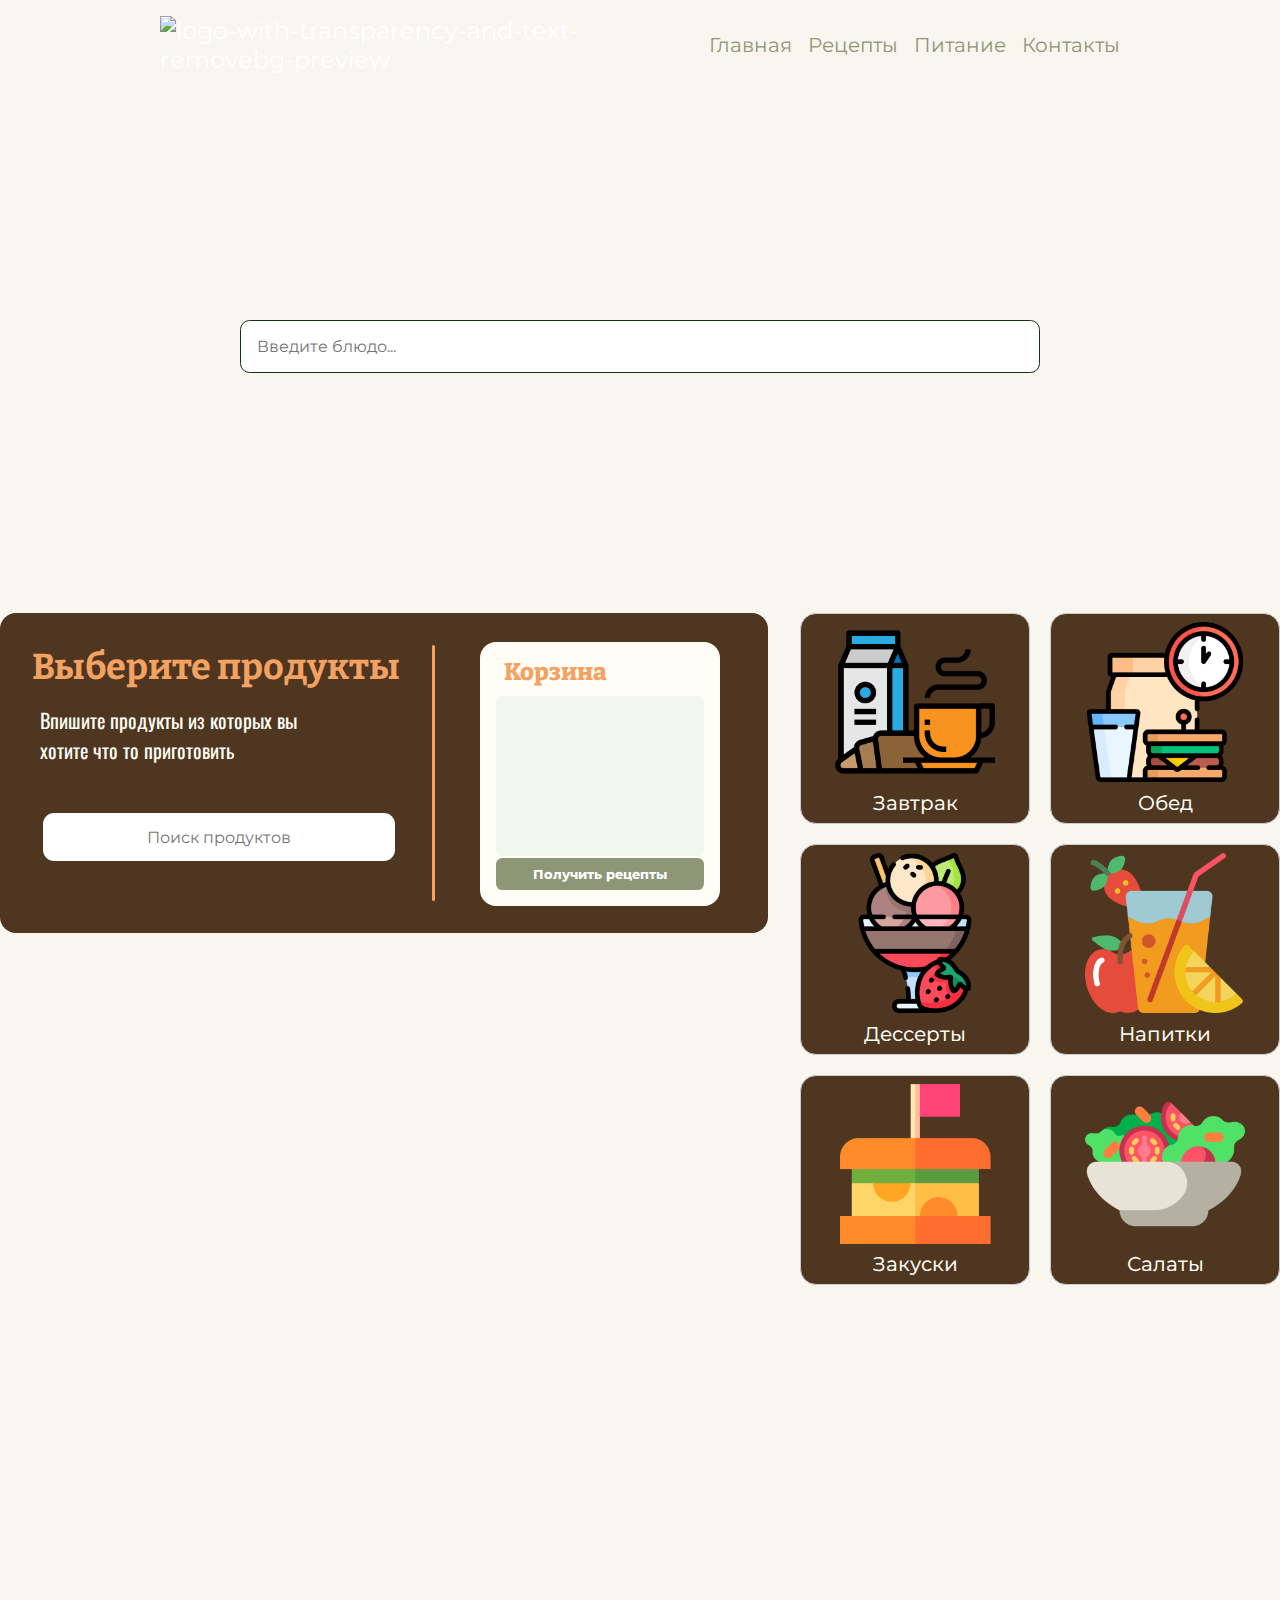
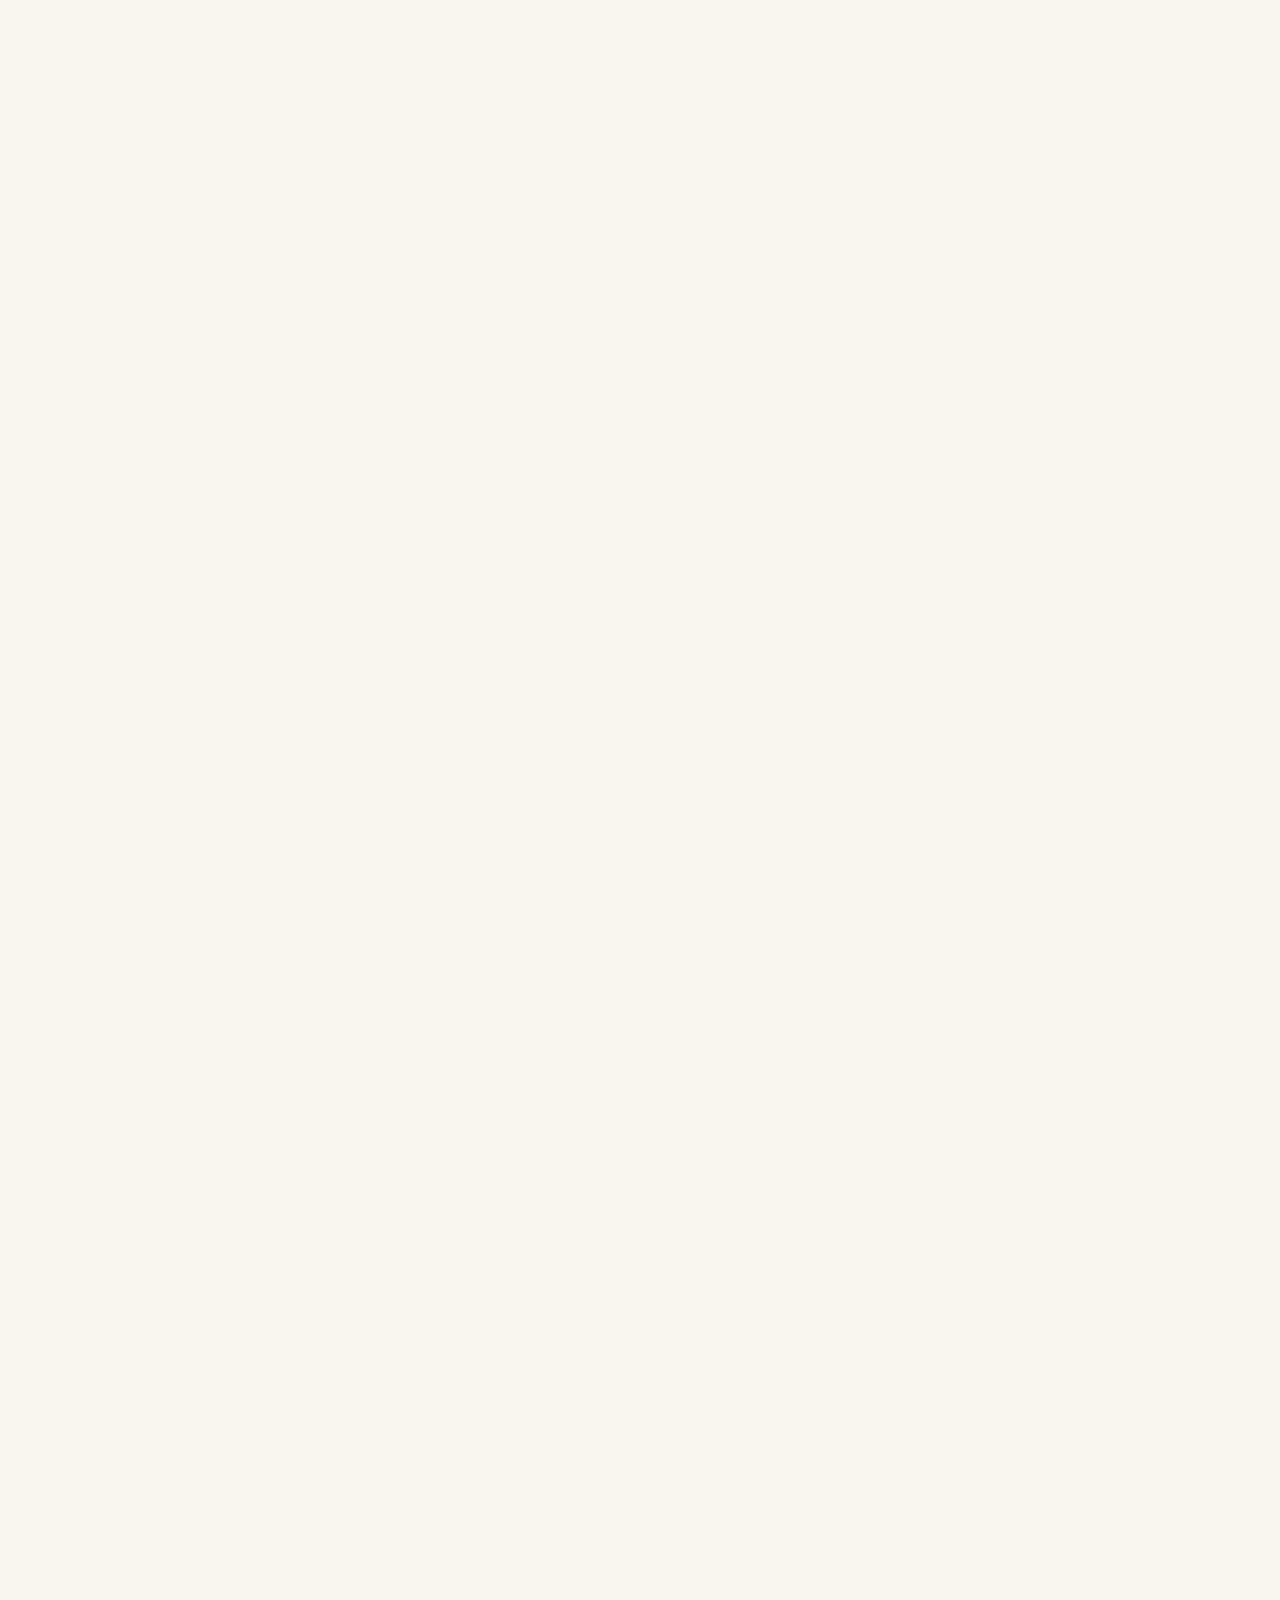
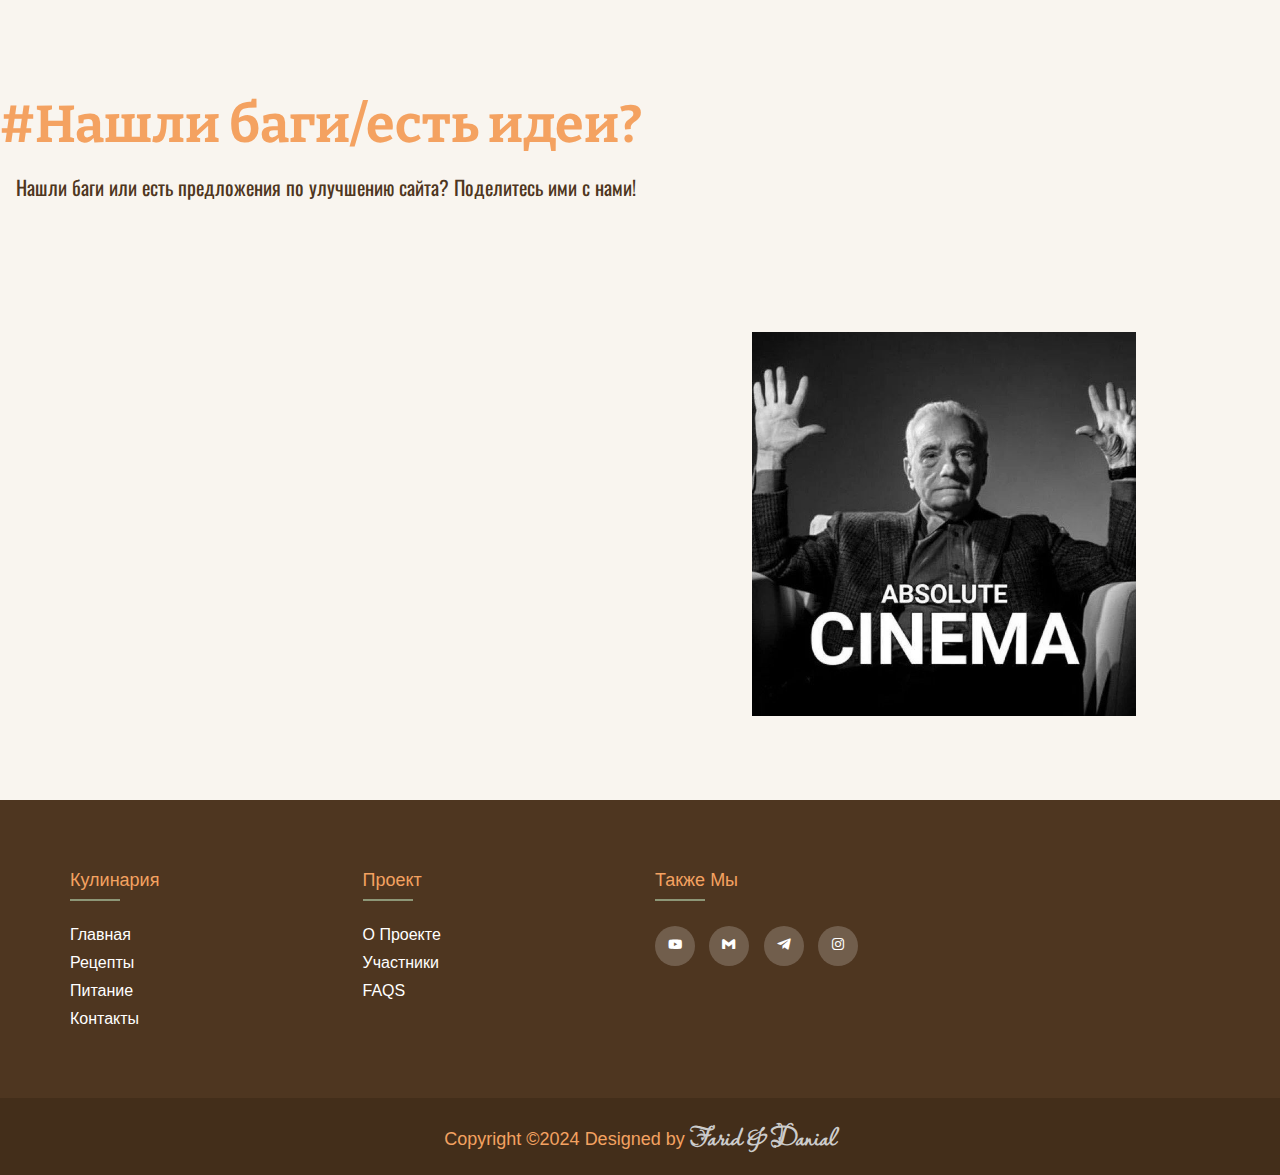
==== index.html @ e0100d6a "Update index.html" ====
<!DOCTYPE html> 
<html lang="en">
<head>
    <meta charset="UTF-8">
    <meta name="viewport" content="width=device-width, initial-scale=1.0">
    <link rel="stylesheet" href="style.css">
    <link rel="stylesheet" href="https://unpkg.com/boxicons@latest/css/boxicons.min.css">
    <link rel="stylesheet" type="text/css" href="https://cdnjs.cloudflare.com/ajax/libs/font-awesome/5.15.1/css/all.min.css">

    <title>Kunilaria</title>

</head>
<body>

        
    <!--NAVBAR-->
    <nav>
        <header class="navbar">
            <div class="navbar-logo">
                <img src="https://i.ibb.co.com/FK2LLBB/logo-with-transparency-and-text-removebg-preview.png" alt="logo-with-transparency-and-text-removebg-preview" border="0">
            </div>
            
            <button class="navbar-menu-icon" id="menu-toggle1">
                <span class="line"></span>
                <span class="line"></span>
                <span class="line"></span>
            </button>
            

            <nav class="navbar-links" id="navbar-links1">
                <a href="index.html">Главная</a> 
                <a href="recipes.html">Рецепты</a>
                <a href="pitanie.html">Питание</a>
                <a href="contact.html">Контакты</a>
            </nav>
        </header>
    </nav>

    
    <!--SEARCH-->
    <div class="search-container">
        <input type="text" id="search-bar" placeholder="Введите блюдо..." autocomplete="off">
        <div class="search-results" id="results-container"></div>
    </div>
    
    

    
    <main>


        <!-- Контент -->

        
        <div class="things">
            <h1>Выберите продукты</h1>
            <p>Впишите продукты из которых вы хотите что то приготовить</p>

            <div class="search-container1">
                <input type="text" id="product-search-bar" placeholder="Поиск продуктов" autocomplete="off">
                <div class="filter-results" id="product-results-container"></div>
            </div>
            
            <!--Перегородка-->
            <div class="line"></div>
            
            <!-- Корзина -->
            <div class="cart-container">
                <h3>Корзина</h3>
                <ul id="cart-list"></ul>
                <button id="get-recipes-btn">Получить рецепты</button>
                <div id="recipes-output"></div>
            </div>

        </div>


        <div class="cite_block">
            <img src="c29e2d7e2c21fb5e7b3c91b5995c2bc9_cropped_510x501.png" alt="Gordon Ramsay">
            <div class="quoteblock">
                <q>Знать о еде человек должен не меньше, чем о математике или о своём родном языке.</q>
                <cite>— Гордон Рамзи</cite>
            </div>
        </div>
        
        <div class="card-container">
            <div class="card">
                <img src="breakfast.png" alt="Image 1">
                <p>Завтрак</p>
            </div>

            <div class="card">
                <img src="lunch-time.png" alt="Image 2">
                <p>Обед</p>
            </div>

            <div class="card">
                <img src="gelato.png" alt="Image 3">
                <p>Дессерты</p>
            </div>

            <div class="card">
                <img src="drink.png" alt="Image 4">
                <p>Напитки</p>
            </div>

            <div class="card">
                <img src="appetiser.png" alt="Image 5">
                <p>Закуски</p>
            </div>

            <div class="card">
                <img src="salad.png" alt="Image 6">
                <p>Салаты</p>
            </div>
        </div>

        


        <!--slider-->

        
        <div class="slider">

            <h1>#Топ постов за день</h1>


            <div class="slides">
                <div class="slide">Слайд 1</div>
                <div class="slide">Слайд 2</div>
                <div class="slide">Слайд 3</div>
                <div class="slide">Слайд 4</div>
            </div>
            <div class="prev"><button>◀</button></div>
            <div class="next"><button>▶</button></div>
        </div>
        



        <!--About us-->
        <div class="aboutus">
            
            <div class="mainpart">
                <h1>#О нас</h1>

                <p>Мы - команда  <q>профессионалов</q> в области кулинарии. На нашем сайте вы найдете множество рецептов на любой вкус. Наша команда — это больше, чем просто разработчики. Мы — коллектив творческих людей, которые умеют превращать идеи в уникальные и современные сайты. Каждый из нас вносит свой вклад, будь то создание стильного дизайна, написание кода или наполнение сайта качественным контентом.  

                    Мы стремимся создавать не просто сайты, а полноценные цифровые продукты, которые помогают нашим клиентам выделяться и достигать своих целей. Для нас важно не только удобство и функциональность, но и эстетика, ведь дизайн — это то, что создает первое впечатление.  
                    
                    Мы всегда поддерживаем друг друга, вдохновляемся новыми идеями и вместе решаем любые задачи. Работа в команде делает нас сильнее и позволяет достигать отличных результатов. Мы гордимся тем, что делаем, и уверены, что впереди у нас только новые вершины! 🚀
                </p>
                <cite><a href="https://chatgpt.com/">— ChatGPT</a></cite>

                <img src="чутчут.jpeg" alt="чутчут">
            </div>


            <div class="secondpart">
                <h1>#Для чего мы это делаем?</h1>

                <p>
                    Ну, мы энтузиасты, которые решили попробовать что то новое в жизни. Сама идея писать сайты пришла наверно год назад, но сели писать его мы только недавно. Данный сайт посвящен тем кто хочет научиться готовить или попробовать что то новое как мы. Ну пока что так, следите за проектами на <a href="https://github.com/explore">GitHub</a>-ах;)
                </p>
                <img src="memestik.gif" alt="Meme">
            </div>
            

            <div class="aboutuspart">
                <h1>#Кто работал над этим проектом?</h1>
                
                <div class="about-container">
                    <div class="carda">
                        <img src="kaoru.jpeg" >
                        <h2>Wiayass</h2>
                        <p><a href="https://github.com/Wiayass">GitHub</a></p>
                    </div>
                    
                    <div class="carda">
                        <img src="" >
                        <h2>StIkVaL</h2>
                        <p><a href="#   ">GitHub</a></p>
                    </div>
                </div>
            </div>
            
        </div>


        <!--Отзывы-->
        <div class="feedback">
            <h1>#Нашли баги/есть идеи?</h1>
            <p>Нашли баги или есть предложения по улучшению сайта? Поделитесь ими с нами!</p>
            
            <div class="forms">
                <iframe src="https://docs.google.com/forms/d/e/1FAIpQLScsMB0-egpM9BJkk2Vfp8vXXXLd09PfoWa8dAm80LvyILsFmg/viewform?embedded=true" width="130" height="372" frameborder="0" marginheight="0" marginwidth="0">Загрузка…</iframe>
        
            </div>
            <img src="cinema.jpeg" alt="">
        </div>



    </main>
    
    <!--FOOTER-->

    <footer class="footer">
        <div class="footer-container">
            <div class="rows">

                

                <div class="footer-content">
                    <h4>Кулинария</h4>
                    <ul>
                        <li><a href="index.html">Главная</a></li>
                        <li><a href="recipes.html">Рецепты</a></li>
                        <li><a href="pitanie.html">Питание</a></li>
                        <li><a href="#">Контакты</a></li>
                    </ul>
                </div>

                <div class="footer-content">
                    <h4>Проект</h4>
                    <ul>
                        <li><a href="">О проекте</a></li>
                        <li><a href="">Участники</a></li>
                        <li><a href="">FAQS</a></li>
                    </ul>
                </div>

                <div class="footer-content">
                        <h4>Также мы</h4>
                        <div class="footer-icons">
                            <a href="https://www.youtube.com/watch?v=xvFZjo5PgG0"><i class='bx bxl-youtube'></i></a>
                            <a href="farid.vafazov459@gmail.com"><i class='bx bxl-gmail'></i></a>
                            <a href=""><i class='bx bxl-telegram'></i></a>
                            <a href=""><i class='bx bxl-instagram' ></i></a>    
                        </div>
                </div>

            </div>
        </div>
    
    </footer>

    
    <div class="footer-bottom">
        <p>Copyright &copy;2024 Designed by <span class="designed">Farid & Danial</span></p>
    </div>

    <script src="script.js"></script>
</body>
</html>
---- style.css ----
@import url('https://fonts.googleapis.com/css2?family=Lavishly+Yours&display=swap');
@import url('https://fonts.googleapis.com/css2?family=Orbitron:wght@400..900&family=Oswald:wght@200..700&display=swap');
/*Ru language*/
@import url('https://fonts.googleapis.com/css2?family=Oswald:wght@200..700&display=swap');
@import url('https://fonts.googleapis.com/css2?family=Bitter:ital,wght@0,100..900;1,100..900&display=swap');
@import url('https://fonts.googleapis.com/css2?family=Montserrat:ital,wght@0,100..900;1,100..900&display=swap');




/* Общие стили */
* {
    margin: 0;
    padding: 0;
    box-sizing: border-box;
    text-decoration: none;
    list-style: none;
}

html {
    scroll-behavior: smooth;
}

body {
    font-family: Arial, sans-serif;
    display: flex;
    flex-direction: column;
    align-items: center;
    min-height: 100vh;
    background-color: #f9f5ef;
}




.navbar {
    position: absolute;
    top: 0;
    left: 0;
    width: 100%;
    z-index: 1000;
    display: flex;
    justify-content: space-between;
    align-items: center;
    padding: 1rem 35rem;
    /*background-color: #C9A66B;*/
    color: white;
    font-family: "Montserrat", sans-serif;
}




.navbar-logo {
    font-size: 1.5rem;
    display: flex;
    align-items: center;
    gap: 1rem;
}

.navbar-links {
    display: flex;
    gap: 1rem;
}

.navbar-links a {
    text-decoration: none;
    font-size: 1.25rem;
    color: #8D9777;
    transition: color 0.3s;
}

.navbar-links a:hover {
    color: #a2ae88;
}



/* Общие стили */

.navbar-menu-icon {
    display: none;
    background: none;
    border: none;
    cursor: pointer;
    position: relative;
    width: 30px;
    height: 24px;
}




.navbar-menu-icon .line {
    display: block;
    position: absolute;
    width: 100%;
    height: 4px;
    margin-left: -1rem;
    margin-top: -.3rem;
    background-color: #4E3620;
    border-radius: 2px;
    transition: all 0.3s ease-in-out;
}

/* Позиция линий */
.navbar-menu-icon .line:nth-child(1) {
    top: 0;
}

.navbar-menu-icon .line:nth-child(2) {
    top: 10px;
}

.navbar-menu-icon .line:nth-child(3) {
    top: 20px;
}

/* Состояние крестика */
.navbar-menu-icon.active .line:nth-child(1) {
    transform: translateY(10px) rotate(45deg);
}

.navbar-menu-icon.active .line:nth-child(2) {
    opacity: 0;
}

.navbar-menu-icon.active .line:nth-child(3) {
    transform: translateY(-10px) rotate(-45deg);
}




/* Позиция линий */
.navbar-menu-icon .line:nth-child(1) {
    top: 0;
}

.navbar-menu-icon .line:nth-child(2) {
    top: 10px;
}

.navbar-menu-icon .line:nth-child(3) {
    top: 20px;
}

/* Состояние крестика */
.navbar-menu-icon.active .line:nth-child(1) {
    transform: translateY(10px) rotate(45deg);
}

.navbar-menu-icon.active .line:nth-child(2) {
    opacity: 0;
}

.navbar-menu-icon.active .line:nth-child(3) {
    transform: translateY(-10px) rotate(-45deg);
}




/* Поиск */
.search-container {
    margin: 20rem ;
    width: 100%;
    display: flex;
    justify-content: center;
    opacity: 0;
    transform: translateY(50px); /* Смещены вниз */
    transition: opacity 0.6s ease, transform 1.4s ease; /* Плавная анимация */
}

.search-container.show{
    opacity: 1; /* Полная видимость */
    transform: translateY(0); /* Возврат на место */
}

#search-bar {
    width: 100%;
    max-width: 50rem;
    padding: 1rem;
    font-size: 1rem;
    border: .12rem solid #133215;
    border-radius: .6rem;
    outline: none;
    font-family: "Montserrat", sans-serif;
}

.search-results {
    position: absolute;
    top: 23.5rem; /* 112px */
    width: 49.75rem; /* 300px */
    background: white;
    border: 0.0625rem solid #ddd; /* 1px */
    border-radius: 0.3150rem; /* 5px */
    box-shadow: 0 0.25rem 0.625rem rgba(0, 0, 0, 0.1); /* 4px 10px */
    max-height: 12.5rem; /* 200px */
    overflow-y: auto;
    display: none;
    z-index: 10;
}

.search-results div {
    padding: 0.625rem; /* 10px */
    border-bottom: 0.0625rem solid #f1f1f1; /* 1px */
    cursor: pointer;
}

.search-results div:last-child {
    border-bottom: none;
}

.search-results div:hover {
    background-color: #ddd;
}


#results-container{
    position: absolute;
    margin-top: -20rem;
    width: 49.75rem; /* 300px */
    background: white;
    padding: .2rem 2rem;
    font-size: 16px;
    font-weight: 500;
    font-family: "Montserrat", sans-serif;
    border: 0.0625rem solid #ddd; /* 1px */
    border-radius: 0.3150rem; /* 5px */
    box-shadow: 0 0.25rem 0.625rem rgba(0, 0, 0, 0.1); /* 4px 10px */
    max-height: 12.5rem; /* 200px */
    overflow-y: auto;
    display: none;
    z-index: 10;
}


/* Основной контент */
main {
    width: 100%;
    max-width: 80rem;
    margin: -10rem auto 2rem;
    padding-top: 5rem;
    border-radius: 1rem;
}



/* search for things  */


#product-search-bar {
    font-size: 1rem;
    width: 22rem;
    height: 3rem;
    margin-top: 2rem;
    margin-left: .7rem;
    text-align: center;
    border-radius: .7rem;
    font-family: "Montserrat", sans-serif;
    border: none;
}


#product-search-bar:hover{
    border: none;
}




.filter-results {
    position: absolute;
    text-align: center;
    margin-top: .5rem; /* 112px */
    margin-left: 1rem;
    font-size: 16px;
    font-weight: 500;
    font-family: "Montserrat", sans-serif;
    width: 21.5rem; /* 300px */
    background: white;
    border-radius: 0.3150rem; /* 5px */
    max-height: 12.5rem; /* 200px */
    overflow-y: auto;
    display: none;
    z-index: 10;
    
    transition: background 0.2s;
}

.filter-results div {
    padding: 0.625rem; /* 10px */
    border-bottom: 0.0625rem solid #f1f1f1; /* 1px */
    cursor: pointer;
    transition: background 0.2s;
}

.filter-results div:hover {
    background-color: #f1f1f1;
}




/* Карточки */
.card-container {
    display: grid;
    grid-template-columns: repeat(auto-fit, minmax(13rem, 2fr)); /* 250px / 16 */
    gap: 1.25rem; /* 20px / 16 */
    margin-top: -43rem;
    margin-bottom: 2rem;
    margin-left: 50rem;
    padding: 0 ;
    opacity: 0;
    transform: translateY(50px); /* Смещены вниз */
    transition: opacity 0.6s ease, transform 1.4s ease; /* Плавная анимация */
}

.card-container.show{
    opacity: 1; /* Полная видимость */
    transform: translateY(0); /* Возврат на место */
}


.card {
    background: #4E3620;
    border: 0.0625rem solid #ccc; /* 1px / 16 */
    border-radius: 1rem;
    text-align: center;
    padding: .5rem;
    transition: transform 0.3s ease;
    cursor: pointer;
}

.card p {
    color: #FFFDF5;
    font-size: 1.25rem; /* 20px / 16 */
    padding-top: 0.3rem; /* 4.8px / 16 */
    font-weight: 450;
    font-family: "Montserrat", sans-serif;
}

.card img {
    max-width: 10rem;
    border-radius: 0.25rem; /* 4px / 16 */
}

.card:hover {
    transform: translateY(-0.3125rem); /* 5px / 16 */
}

/*выбор продуктов*/

.things {
    width: 48rem;
    height: 20rem;
    margin-top: 0rem;
    background-color: #4E3620;
    padding: 2rem 2rem;
    margin-left: 5rem auto;
    border-radius: 1rem;
    opacity: 0;
    transform: translateY(50px); /* Смещены вниз */
    transition: opacity 0.6s ease, transform 1.5s ease; /* Плавная анимация */
}

.things.show{
    opacity: 1; /* Полная видимость */
    transform: translateY(0); /* Возврат на место */
}

.things h1 {
    font-size: 2.25rem; /* 36px / 16 */
    color: #F4A261;
    font-family: "Bitter", serif;
}

.things p {
    font-size: 1.25rem; /* 20px / 16 */
    width: 20rem;
    padding: 1rem 0.5rem;
    color: #FFFDF5;
    font-family: "Oswald", sans-serif;
}



/* Корзина */
.cart-container {
    margin-top: -16.2rem;
    margin-left: 28rem;
    padding: 1rem;
    width: 15rem;
    height: 16.5rem;
    border-radius: 1rem;
    background-color: #FFFDF5;
    display: flex;
    flex-direction: column;
    align-items: stretch; /* Выравнивание содержимого */
}

.cart-container h3 {
    color: #F4A261;
    margin-left: 0.5rem; /* 8px / 16 */
    font-family: "Bitter", serif;
    font-weight: 800;
    font-size: 1.5rem;
    margin-bottom: 0.625rem; /* 10px / 16 */
}

.cart-container ul {
    list-style: none;
    font-size: 18px;
    font-family: "Montserrat", sans-serif;
    font-weight: 500;
    padding: 0rem 1rem;
    flex-grow: 1; /* Список занимает всё оставшееся пространство */
    overflow-y: auto; /* Скроллинг для длинного списка */
    max-height: 10rem;
    border-radius: 0.3125rem; /* 5px / 16 */
    background-color: #f4f6f0;
}

.cart-container ul li {
    padding: 0.3125rem; /* 5px / 16 */
    border-bottom: 2rem solid #ddd; /* 1px / 16 */
}




button#get-recipes-btn {
    margin-top: auto; /* Кнопка остаётся снизу */
    height: 2rem;
    background-color: #8D9777;
    border-radius: .4rem;
    color: #fff;
    font-weight: 760;
    border: none;
    font-family: "Montserrat", sans-serif;
    cursor: pointer;
}

button:hover{
    transform: translateY(-.7px);
}

/* Стили для всплывающего сообщения */
#recipes-output {
    position: fixed;
    top: 50%; /* Центровка по вертикали */
    right: -300px; /* Начальное положение за экраном */
    transform: translateY(-50%); /* Центровка по оси Y */
    width: 350px; /* Ширина таблички */
    border-radius: 8px; /* Закругленные углы */
    transition: right 0.5s ease-in-out; /* Плавное выдвижение */
    z-index: 1000; /* Поверх других элементов */
}

/* Видимая позиция таблички */
#recipes-output.active {
    right: 20px; /* Конечное положение таблички */
}



/*#recipes-output {
    margin-top: 1rem;
    padding: 10px 1rem;
    background-color: #8D9777;
    border-radius: .4rem;
    font-family: "Oswald", sans-serif;
} */







/* разделение */   

.line {
    width: .2rem;
    height: 16rem;
    margin-top: -13.5rem;
    margin-left: 25rem;
    background-color: #F4A261;
    border-radius: 1rem;
}


.cite_block {
    background-color: white;
    width: 48rem;
    height: 20rem;
    margin-top: 3rem;
    border-radius: .6rem;
    opacity: 0;
    transform: translateY(50px); /* Смещены вниз */
    transition: opacity 0.6s ease, transform 1.5s ease; /* Плавная анимация */
}

.cite_block.show{
    opacity: 1; /* Полная видимость */
    transform: translateY(0); /* Возврат на место */
}

.cite_block img{
    width: 20.4rem;
    margin: auto;
}

.quoteblock {
    margin: -18rem 22rem; /* Центрирование блока */
    padding: 2rem;
    width: 50%; /* Оптимальная ширина для читабельности */
    background-color: #f9f4ef; /* Светлый фон */
    border-left: 4px solid #F4A261; /* Цветная полоска для акцента */
    border-radius: 8px; /* Закругленные углы */
    box-shadow: 0 4px 6px rgba(0, 0, 0, 0.1); /* Лёгкая тень */
}

.quoteblock q {
    display: block; /* Цитата занимает всю ширину */
    font-size: 1.3rem; /* Увеличенный шрифт для цитаты */
    font-family: "Bitter", serif; /* Классический шрифт для элегантности */
    color: #4E3620; /* Темный коричневый цвет текста */
    line-height: 1.8; /* Увеличенное межстрочное расстояние */
    margin: 0; /* Убираем лишние отступы */
    text-align: center; /* Выравниваем текст по центру */
    quotes: "“" "”"; /* Красивые кавычки */
}

.quoteblock q::before {
    content: open-quote; /* Открывающая кавычка */
    font-size: 1.8rem; /* Размер кавычки */
    color: #F4A261; /* Цвет кавычки */
}

.quoteblock q::after {
    content: close-quote; /* Закрывающая кавычка */
    font-size: 1.8rem;
    color: #F4A261;
}

.quoteblock cite {
    display: block; /* Размещаем имя автора на отдельной строке */
    text-align: right; /* Выравниваем по правому краю */
    margin-top: 1.5rem;
    font-size: 1.25rem; /* Немного меньше основного текста */
    font-family: "Montserrat", sans-serif; /* Современный шрифт */
    color: #8D9777; /* Спокойный зелёный оттенок */
}

/*slider*/

/* Контейнер слайдера */
.slider {
    position: relative;
    width: 80%;
    margin: auto;
    overflow: hidden;
    justify-content: space-between;
    opacity: 0;
    transform: translateY(50px); /* Смещены вниз */
    transition: opacity 0.6s ease, transform 1.5s ease; /* Плавная анимация */
}

.slider.show{
    opacity: 1; /* Полная видимость */
    transform: translateY(0); /* Возврат на место */
}


.slider h1{
    font-size: 2.25rem; /* 36px / 16 */
    color: #F4A261;
    font-family: "Bitter", serif;
    margin-top: 2rem;
    margin-bottom: 1rem;
}

/* Контейнер для слайдов */
.slides {
    display: flex;
    gap: 20px;
    transition: transform 2s ease-in-out;
}

/* Каждый слайд */
.slide {
    flex: 0 0 50%;
    min-width: 300px;
    height: 300px;
    display: flex;
    align-items: center;
    justify-content: center;
    font-size: 24px;
    background-color: #f20909;
    color: #fff;

    user-select: none;
    transition: transform 1.5s ease;
}

/* Кнопки переключения */
.slider button {
    position: absolute;
    top: 60%;
    transform: translateY(-50%);
    background-color: rgba(0, 0, 0, 0.5);
    color: #fff;
    border: none;
    padding: 10px 20px;
    cursor: pointer;
    font-size: 18px;
    border-radius: 5px;
    z-index: 10;
}

/* Левая кнопка */
.prev button {
    left: 10px;
    transition: transform 2s ease;
}

/* Правая кнопка */
.next button {
    right: 10px;
    transition: transform 2s ease;
}

button:hover {
    background-color: rgba(0, 0, 0, 0.8);
}


/*aboutus*/

.aboutus {
    margin-top: 10rem;
    padding: 2rem;
    width: auto;
    height: auto;
    margin-bottom: 7rem;
    border-radius: 1rem;
    opacity: 0;
    transform: translateY(50px); /* Смещены вниз */
    transition: opacity 0.6s ease, transform 1.5s ease; /* Плавная анимация */
    background-color: #f9f4ef; /* Светлый фон */
    border-left: 4px solid #F4A261; /* Цветная полоска для акцента */
    border-radius: 8px; /* Закругленные углы */
    box-shadow: 0 4px 6px rgba(0, 0, 0, 0.1); /* Лёгкая тень */
    
}

.aboutus.show{
    opacity: 1; /* Полная видимость */
    transform: translateY(0); /* Возврат на место */
}


/*mainpart*/
.mainpart h1 {
    font-size: 3.25rem; /* 36px / 16 */
    color: #F4A261;
    font-family: "Bitter", serif;
}



.mainpart p{
    font-size: 1.25rem; /* 20px / 16 */
    width: 48rem;
    margin-left: 1rem;
    padding: 1rem 0.5rem;
    color: #4E3620;
    font-family: "Oswald", sans-serif;
}

.mainpart cite a{
    font-size: 1.2rem;
    margin-left: 37rem;
    color: #8D9777;
    text-decoration: none;
}

.mainpart img{
    width: 24rem;
    margin-left: 51rem;
    margin-top: -33rem;
}

/*secondpart*/

.secondpart h1 {
    font-size: 3.25rem; /* 36px / 16 */
    color: #F4A261;
    font-family: "Bitter", serif;
    margin-left: 30rem;
    margin-top: 2rem;
}

.secondpart p{
    font-size: 1.25rem; /* 20px / 16 */
    width: 40rem;
    margin-left: 31rem;
    padding: 1rem 0.5rem;
    color: #4E3620;
    font-family: "Oswald", sans-serif;
}
.secondpart p a{
    color: #4E3620;
}


.secondpart img{
    width: 13rem;
    margin-left: 7rem;
    margin-top: -10rem;
}




/*aboutuspart*/

.aboutuspart{
    text-align: center;
    cursor: pointer;
}

.aboutuspart h1{
    font-size: 3.25rem; /* 36px / 16 */
    color: #F4A261;
    font-family: "Bitter", serif;
    margin-top: 2rem;
}

.about-container {
    display: flex; /* Устанавливаем флекс-контейнер */
    justify-content: center; /* Центрируем карточки по горизонтали */
    gap: 2rem; /* Задаем расстояние между карточками */
    margin-top: 2rem;
}

.carda {
    display: flex;
    flex-direction: column; /* Ставим элементы карточки вертикально */
    align-items: center; /* Центрируем содержимое */
    background-color: #f4f4f4; /* Добавляем фон для карточек */
    border-radius: 0.5rem; /* Закругляем углы */
    padding: 1rem;
    box-shadow: 0 4px 8px rgba(0, 0, 0, 0.1); /* Добавляем тень */
    width: 15rem; /* Фиксированная ширина карточки */
    height: 20rem;
}

.carda img {
    width: 100%; /* Изображение занимает всю ширину карточки */
    height: 75%; /* Сохраняем пропорции изображения */
    border-radius: 0.5rem; /* Закругляем изображение */
}

.carda h2 {
    margin: 1rem 0 0.5rem 0;
    font-size: 1.25rem; /* Устанавливаем размер текста */
    color: #F4A261;
}

.carda p a{
    color: #8D9777;
}



/*feedback*/
.feedback{
    width: 100%;
    height: auto;
    align-items: center;
    margin-top: 2rem;
    margin-bottom: 3rem;
}

.feedback h1 {
    font-size: 3.25rem; /* 36px / 16 */
    color: #F4A261;
    font-family: "Bitter", serif;
}

.feedback p {
    font-size: 1.25rem; /* 20px / 16 */
    width: 42rem;
    padding: 1rem 1rem;
    color: #4E3620;
    font-family: "Oswald", sans-serif;
}

.feedback img{
    width: 24rem;
    margin-left: 47rem;
    margin-top: -90rem;
}

.feedback .forms iframe{
    width: 30rem;
    height: 30rem;
    color: #F4A261;
    border: none;
}



/* footer */

.footer-container{
    
	max-width: 1170px;
	margin:auto;
}
.rows{
	display: flex;
	flex-wrap: wrap;
}
ul{
	list-style: none;
}
.footer{
    width: 100%;
	background-color: #4E3620;
    padding: 70px 0;
}
.footer-content{
   width: 25%;
   padding: 0 15px;
}
.footer-content h4{
	font-size: 18px;
	color: #F4A261;
	text-transform: capitalize;
	margin-bottom: 35px;
	font-weight: 500;
	position: relative;
}
.footer-content h4::before{
	content: '';
	position: absolute;
	left:0;
	bottom: -10px;
	background-color: #8D9777;
	height: 2px;
	box-sizing: border-box;
	width: 50px;
}
.footer-content ul li:not(:last-child){
	margin-bottom: 10px;
}
.footer-content ul li a{
	font-size: 16px;
	text-transform: capitalize;
	color: #8D9777;
	text-decoration: none;
	font-weight: 300;
	color: #fff;
	display: block;
	transition: all 0.3s ease;
}
.footer-content ul li a:hover{
	color: #ffffff;
	padding-left: 8px;
}

.footer-content .footer-icons a{
	display: inline-block;
	height: 40px;
	width: 40px;
	background-color: rgba(255,255,255,0.2);
	margin:0 10px 10px 0;
	text-align: center;
	line-height: 40px;
	border-radius: 50%;
	color: #ffffff;
	transition: all 0.5s ease;
}
.footer-content .footer-icons a:hover{
	color: #24262b;
	background-color: #ffffff;
}






.footer-bottom {
    background-color: #432e1a;
    margin-bottom: 0;
    width: 100%;
}


.footer-bottom p{
    color: #F4A261;
    margin: auto;
    font-size: 18px;
    font-weight: 500;
    text-align: center;
}

.footer-bottom .designed {
    color: #ccc;
    font-family: "Lavishly Yours", cursive;
    font-size: 28px;
    font-weight: 600;
}



@media (max-width: 1920px) {
    .navbar {
        position: absolute;
        top: 0;
        left: 0;
        width: 100%;
        z-index: 1000;
        display: flex;
        justify-content: space-between;
        align-items: center;
        padding: 1rem 20rem;
        /*background-color: #C9A66B;*/
        color: white;
        font-family: "Montserrat", sans-serif;
    }
    

    
}




@media (max-width: 1366px) {

    .navbar {
        position: absolute;
        top: 0;
        left: 0;
        width: 100%;
        z-index: 1000;
        display: flex;
        justify-content: space-between;
        align-items: center;
        padding: 1rem 10rem;
        /*background-color: #C9A66B;*/
        color: white;
        font-family: "Montserrat", sans-serif;
    }
    
    

    main{
        width: 100%;
    
    }
    
    
    .search-container {
        width: 100%;
        display: flex;
        opacity: 0;
        transform: translateY(50px); /* Смещены вниз */
        transition: opacity 0.6s ease, transform 1.4s ease; /* Плавная анимация */
    }
    
    

    



    .footer-bottom {
        background-color: #432e1a;
        display: flex; /* Добавляем flexbox для центрирования */
        justify-content: center; /* Горизонтальное центрирование содержимого */
        align-items: center; /* Вертикальное центрирование содержимого */
        text-align: center; /* На всякий случай добавляем центрирование текста */
        padding: 1rem; /* Добавляем внутренние отступы */
    }
    
    .footer-bottom p {
        color: #F4A261;
        font-size: 18px;
        font-weight: 500;
        margin: 0; /* Убираем автоматические отступы, которые могут мешать */
    }
    
    .footer-bottom .designed {
        color: #ccc;
        font-family: "Lavishly Yours", cursive;
        font-size: 28px;
        font-weight: 600;
        margin-top: 0.5rem; /* Если нужно отступить ниже основного текста */
    }

    
    
}


@media (max-width: 1024px) {
    .navbar {
        position: absolute;
        top: 0;
        left: 0;
        width: 100%;
        z-index: 1000;
        display: flex;
        justify-content: space-between;
        align-items: center;
        padding: 1rem 5rem;
        /*background-color: #C9A66B;*/
        color: white;
        font-family: "Montserrat", sans-serif;
        opacity: 0;
        transition: opacity 0.6s ease, transform 1.5s ease; /* Плавная анимация */
    }
    
    .navbar.show{
        opacity: 1; /* Полная видимость */
    }
    
    .search-container{
        width: 90%;
    }

    .filter-results{
        width: 90%;
        margin: auto .5rem; 
    }


    main{
        width: 80%;
        align-items: center;
    }
    
    .cite_block{
        align-items: center;
        margin: 2rem auto;
    }

    

    .things{
        height: 37rem;
        margin: auto;
        align-items: center;
    }

    

    #product-search-bar {
        width: 100%;
        margin-top: .5rem;
        margin-left: 0;
        padding: 0rem 2.3rem;
        font-size: 16px;
    }

    :root {
        --search-width: 90%;
    }

    #results-container{
        width: calc(var(--search-width) * 0.9); /* 300px */
        margin-top: -20rem;
        align-items: center;
    }

    .line{
        width: 100%;
        height: .2rem;
        margin-top: 2rem;
        margin-left: 0;
    }

    .cart-container{
        width: 100%;
        margin-top: 2rem;
        margin-left: 0rem;
    }


    .card-container {
        display: grid;
        align-items: center;
        margin: auto;
        grid-template-columns: repeat(auto-fit, minmax(15.625rem, 1fr)); /* 250px / 16 */
        gap: 1.25rem; /* 20px / 16 */
        padding: 2rem 5rem 0 5rem;
    }

    
    

    #get-recipes-btn{
        font-size: 16px;
        height: 5%;
    }

    /* Стили для всплывающего сообщения */
    #recipes-output {
        position: fixed;
        margin-top: -50rem;
        right: -300px; /* Начальное положение за экраном */
        transform: translateY(-50%); /* Центровка по оси Y */
        width: 100%; /* Ширина таблички */
        border-radius: 8px; /* Закругленные углы */
        transition: right 0.5s ease-in-out; /* Плавное выдвижение */
        z-index: 1000; /* Поверх других элементов */
    }

    /* Видимая позиция таблички */
    #recipes-output.active {
        right: 20px; /* Конечное положение таблички */
    }



    .mainpart p {
        width: 90%;
        align-items: center;
    }

    .mainpart img{
        margin: auto;
        align-items: center;
    }

    .secondpart h1{
        margin: auto;
    }
    .secondpart p{
        margin: auto;
    }

    .secondpart img{
        margin: auto;
    }


    .feedback img{
        margin: auto;
        align-items: center;
    }

    .forms iframe{
        margin: auto;
    }

    .footer-content {
        margin: auto 2.5rem;
    }
}




/* Адаптация для мобильных */
@media  (max-width: 768px) {
    #search-bar {
        width: 90%;
    }
    body {
        font-family: Arial, sans-serif;
        margin: 0;
        padding: 0;
        background-color: #f9f5ef;
        color: #333;
    }
    
    /*navbar*/
    .navbar {
        flex-direction: row;
        justify-content: space-between;
        padding: 0.5rem 1rem;
        font-family: "Montserrat", sans-serif;
    }

    .navbar-logo img {
        order: 1; /* Логотип переместится в начало */
        margin-left: -.5rem;
        width: 7rem;
    }

    .navbar-menu-icon {
        display: block; /* Показываем иконку меню */
        order: 2;
    }

    .navbar-links {
        display: none; /* Скрываем ссылки */
        flex-direction: column;
        gap: 1;
        position: absolute;
        top: 6rem; /* Расположение под навбаром */
        left: 0;
        width: 100%;
        background-color: #4E3620;
        padding: 1rem 0;
        transform: translateY(-20px); /* Слегка смещаем меню вверх */
        pointer-events: none; /* Блокируем клики, пока меню скрыто */
        transition: all;
        
    }

    .navbar-links a {
        padding: 0.5rem 1rem;
        color: #fff;
        text-align: center;
        display: block;
    }

    .navbar-links a:hover{
        color: #F4A261;
    }

    .navbar-links.active {
        display: flex;  /*Показываем ссылки при активации */
        opacity: 1;
        transform: translateY(0); /* Возвращаем меню на место */
        pointer-events: all; /* Разрешаем клики */
    }
    
    .search-container{
            width: 90%;
        }

    main {
        width: 80%;
        margin-top: -15rem;
        align-items: center;
    }

    .filter-results{
        width: 80%;
        margin: auto .5rem; 
    }

    .things{
        width: auto;
        height: auto;
        margin: auto;
        align-items: center;
    }
    
    .cite_block{
        width: 100%;
        margin: 2rem auto;
        height: auto;
    }

    .cite_block img{
        width: 100%;
        margin: auto;
    }

    .cite_block .quoteblock{
        margin: 2rem auto;
        width: 90%;
    }


    .mainpart p {
        width: 90%;
        align-items: center;
    }
    .mainpart cite{
        margin: 0;
    }
    .mainpart cite a{
        margin-left: 25rem;
    }

    .mainpart img{
        margin: 2rem auto;
    }

    .secondpart h1{
        margin: auto;
    }
    .secondpart p{
        width: 90%;
        margin: auto;
    }

    .secondpart img{
        margin: auto;
    }


    .feedback img{
        margin: auto;
        align-items: center;
    }

    .forms iframe{
        margin: auto;
    }


    

    #product-search-bar {
        width: 100%;
        margin-top: .5rem;
        margin-left: 0;
        padding: 0rem 2.3rem;
        font-size: 16px;
    }

    #results-container{
        position: absolute;
        top: 23.5rem; /* 112px */
        width: 20rem; /* 300px */
        background: white;
        font-family: "Montserrat", sans-serif;
        font-size: 16px;
        font-weight: 500;
        padding: .2rem 5rem;
        border: 0.0625rem solid #ddd; /* 1px */
        border-radius: 0.3150rem; /* 5px */
        box-shadow: 0 0.25rem 0.625rem rgba(0, 0, 0, 0.1); /* 4px 10px */
        max-height: 12.5rem; /* 200px */
        overflow-y: auto;
        display: none;
        z-index: 10;
    }

    .line{
        width: 100%;
        height: .2rem;
        margin-top: 2rem;
        margin-left: 0;
    }

    .cart-container{
        width: 100%;
        margin-top: 2rem;
        margin-left: 0rem;
    }


    .card-container {
        display: grid;
        margin-top: 1rem;
        grid-template-columns: 2fr; /* 250px / 16 */
        gap: 1.25rem; /* 20px / 16 */
        padding: 2rem 5rem 0 5rem;
    }


    #get-recipes-btn{
        font-size: 16px;
        height: 5%;
    }

    /* Стили для всплывающего сообщения */
    #recipes-output {
        position: fixed;
        top: 100%; /* Центровка по вертикали */
        right: -300px; /* Начальное положение за экраном */
        transform: translateY(-50%); /* Центровка по оси Y */
        width: 350px; /* Ширина таблички */
        border-radius: 8px; /* Закругленные углы */
        transition: right 0.5s ease-in-out; /* Плавное выдвижение */
        z-index: 1000; /* Поверх других элементов */
    }

    /* Видимая позиция таблички */
    #recipes-output.active {
        right: 20px; /* Конечное положение таблички */
    }



    .footer-content {
        width: 50%;
        margin-bottom: 30px;
    }

    

    .footer-bottom p{
        color: #F4A261;
        margin: 1rem 5rem .5rem 6rem;
        font-size: 18px;
        font-weight: 500;
    }
    
    .footer-bottom .designed {
        color: #ccc;
        font-family: "Lavishly Yours", cursive;
        font-size: 28px;
        font-weight: 600;
    }


}

@media  (max-width: 430px) {
    main{
        width: 90%;
    }

    .mainpart img{
        width: 90%;
    }
    .mainpart cite{
        margin: 0;
    }
    .mainpart cite a{
        margin-left: 11rem;
    }

    .filter-results{
        width: 80%;
        margin: auto .4rem; 
    }

    .about-container {
        display: flex; /* Флекс-контейнер */
        flex-direction: column; /* Располагаем карточки вертикально */
        align-items: center; /* Центрируем карточки по горизонтали */
        gap: 2rem; /* Расстояние между карточками */
        margin-top: 2rem;
    }

    .cadra{
        display: flex;
        flex-direction: column; /* Ставим элементы внутри карточки вертикально */
        align-items: center;
        background-color: #f4f4f4;
        border-radius: 0.5rem;
        padding: 1rem;
        box-shadow: 0 4px 8px rgba(0, 0, 0, 0.1);
        width: 100%; /* Карточка занимает всю ширину контейнера */
        max-width: 600px; /* Максимальная ширина карточки, чтобы она не растягивалась слишком сильно */
        height: auto; /* Высота адаптируется к содержимому */
    }

    .feedback p{
        width: 90%;
        margin: auto;
    }

    .feedback img{
        width: 100%;
        margin: 2rem auto;
    }

    .feedback .forms iframe{
        width: 100%;
        margin: 2rem auto;
    }

}

@media  (max-width: 412px){
    .feedback img{
        width: 100%;
        margin: 2rem auto;
    }

    .feedback .forms iframe{
        width: 100%;
        margin: 2rem auto;
    }
}
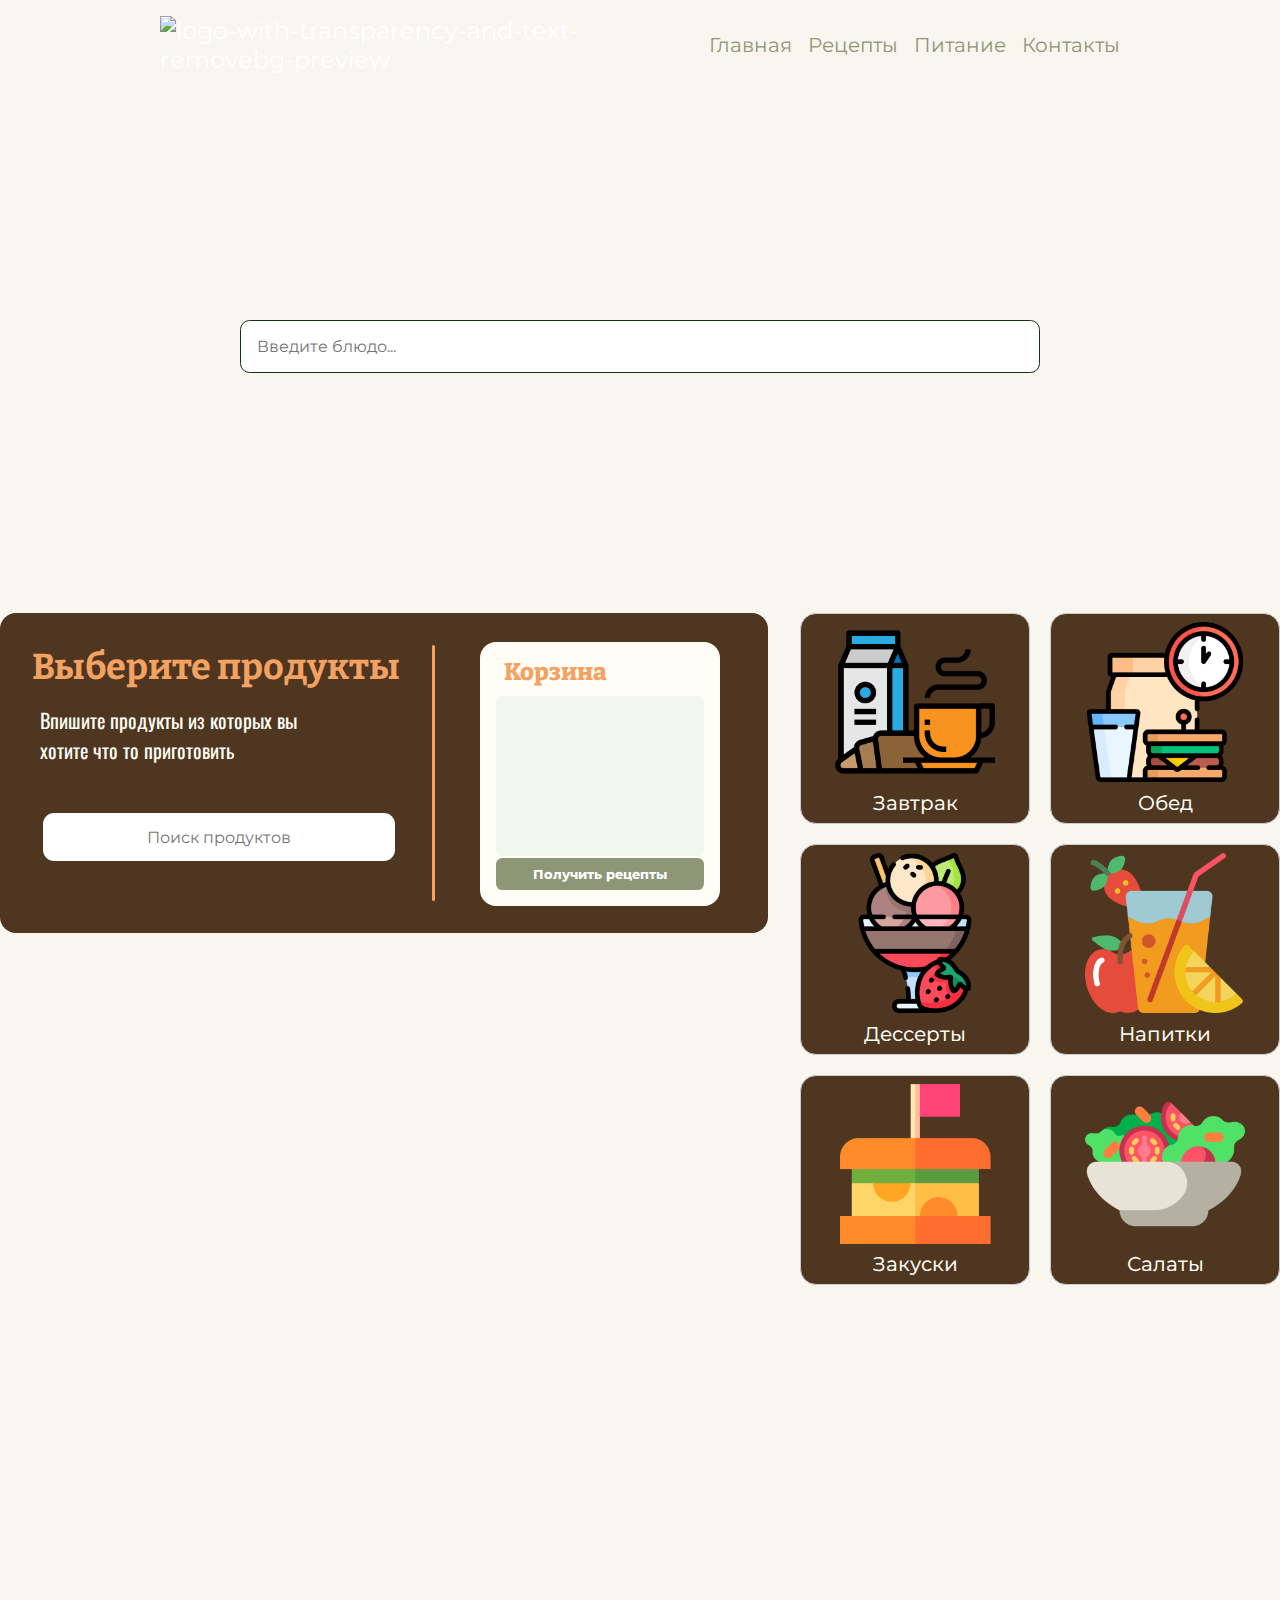
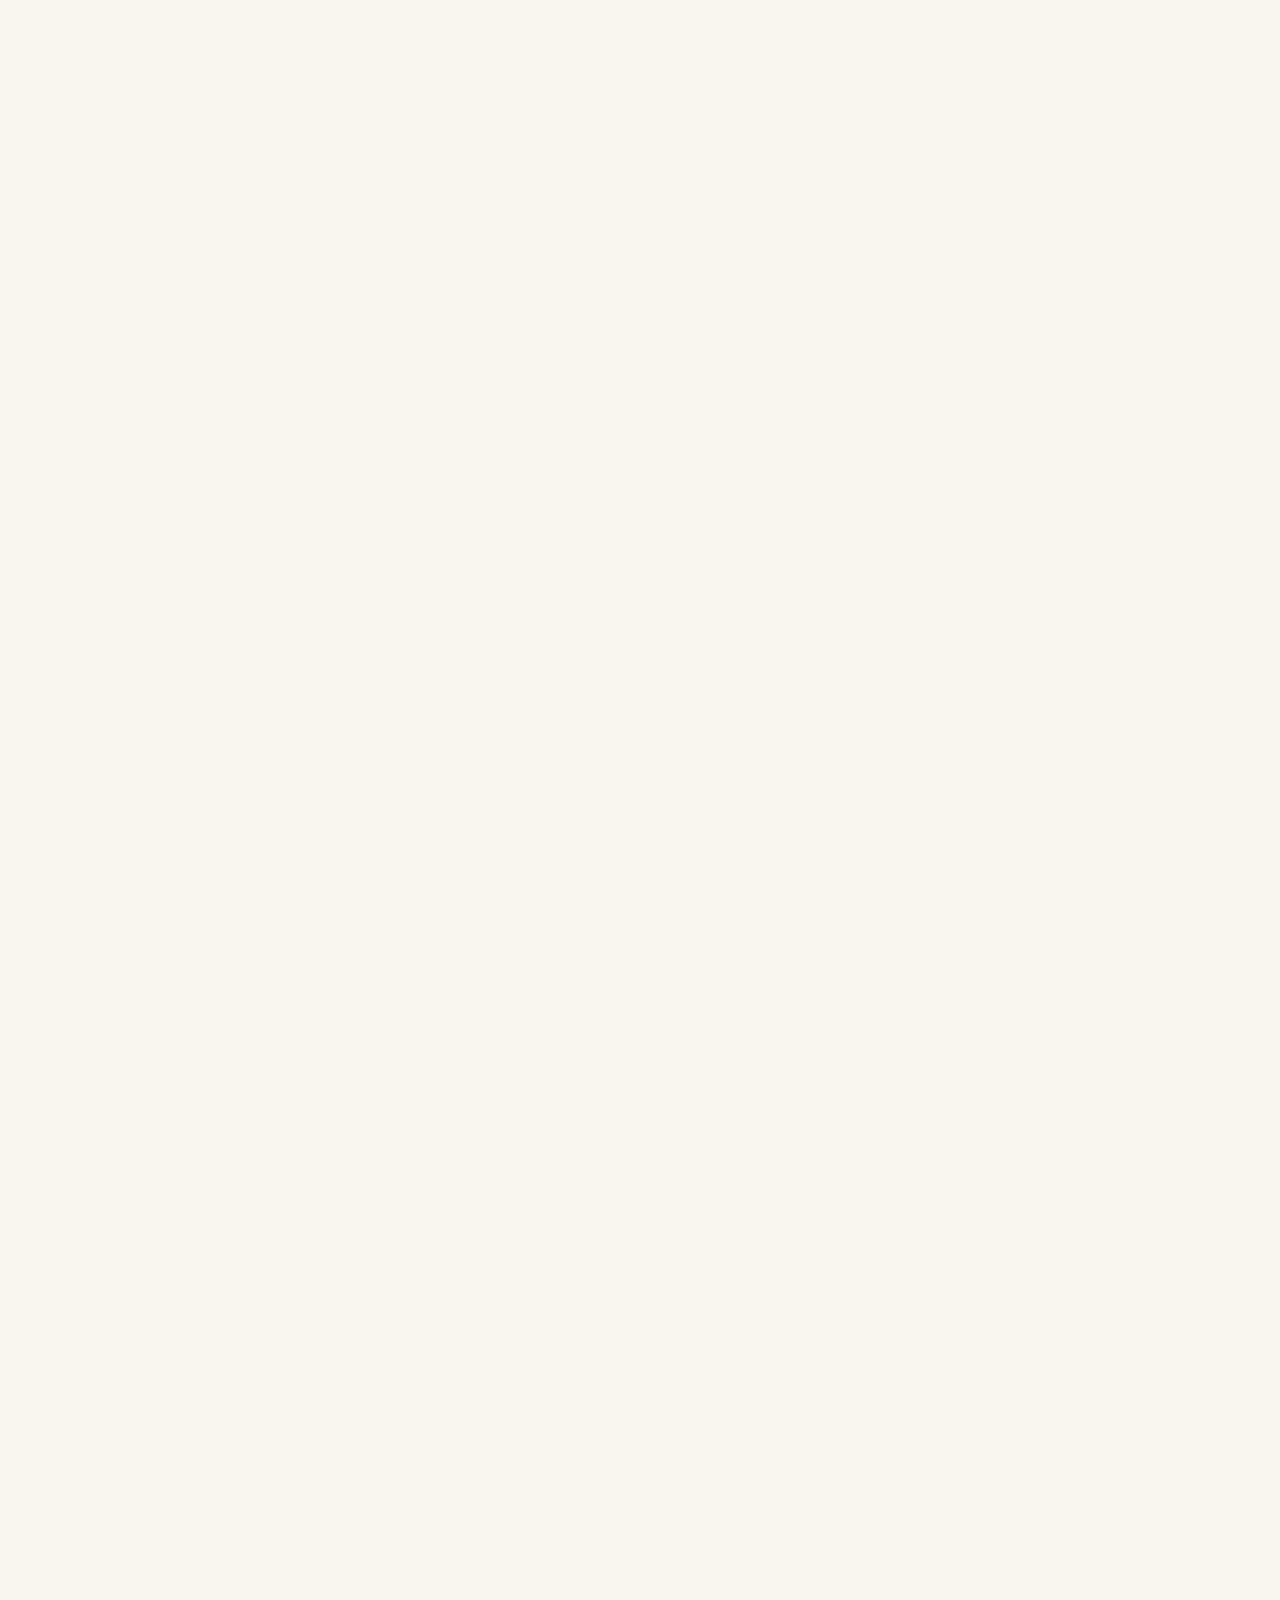
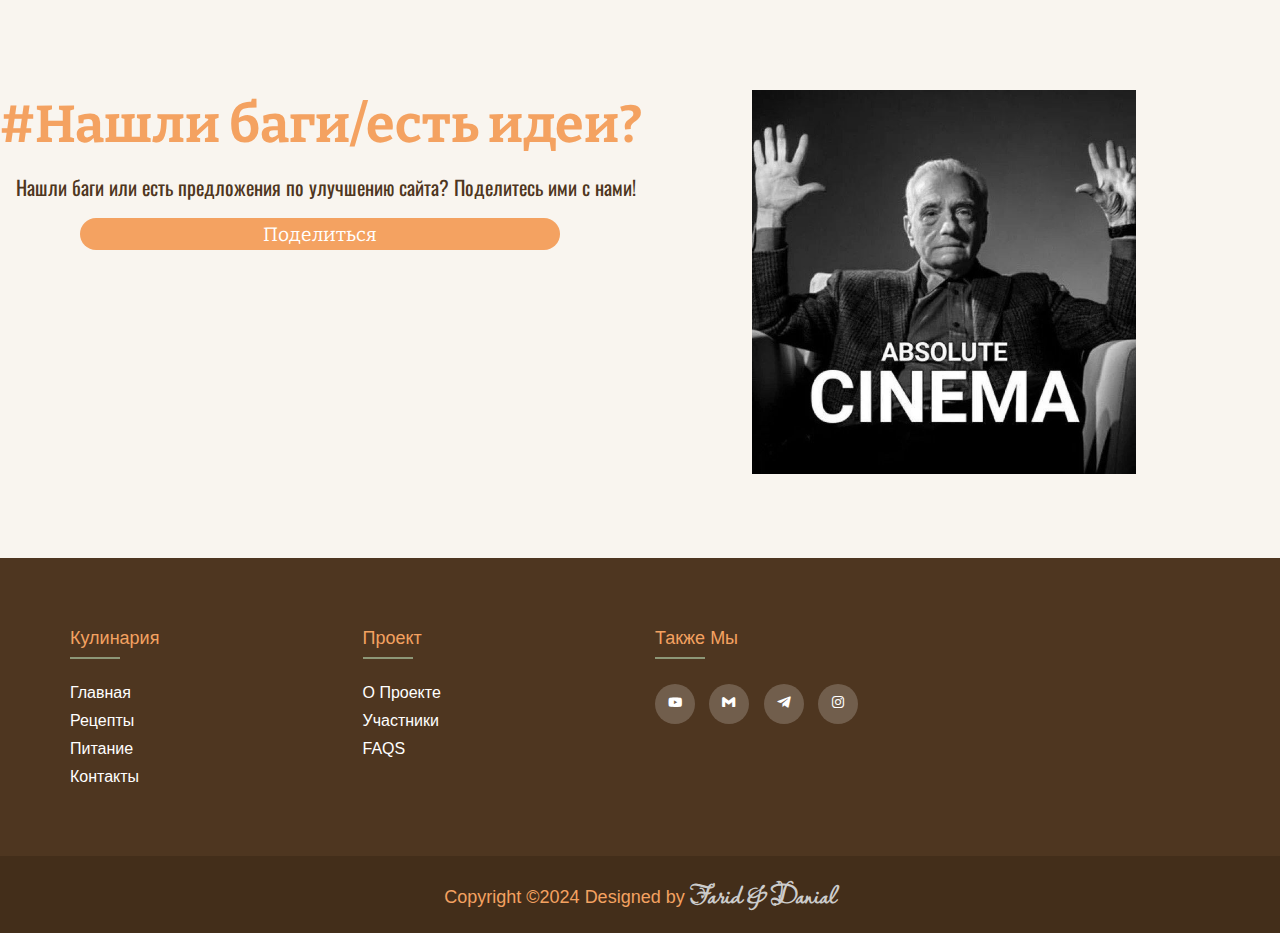
==== commit d0b09582: "Add files via upload" ====
--- a/index.html
+++ b/index.html
@@ -29,7 +29,7 @@
 
             <nav class="navbar-links" id="navbar-links1">
                 <a href="index.html">Главная</a> 
-                <a href="recipes.html">Рецепты</a>
+                <a href="ConsoleApplication1/recipes.html">Рецепты</a>
                 <a href="pitanie.html">Питание</a>
                 <a href="contact.html">Контакты</a>
             </nav>
@@ -43,11 +43,7 @@
         <div class="search-results" id="results-container"></div>
     </div>
     
-    
-
-    
     <main>
-
 
         <!-- Контент -->
 
@@ -76,7 +72,7 @@
 
 
         <div class="cite_block">
-            <img src="c29e2d7e2c21fb5e7b3c91b5995c2bc9_cropped_510x501.png" alt="Gordon Ramsay">
+            <img src="images/c29e2d7e2c21fb5e7b3c91b5995c2bc9_cropped_510x501.png" alt="Gordon Ramsay">
             <div class="quoteblock">
                 <q>Знать о еде человек должен не меньше, чем о математике или о своём родном языке.</q>
                 <cite>— Гордон Рамзи</cite>
@@ -85,32 +81,32 @@
         
         <div class="card-container">
             <div class="card">
-                <img src="breakfast.png" alt="Image 1">
+                <img src="images/breakfast.png" alt="Image 1">
                 <p>Завтрак</p>
             </div>
 
             <div class="card">
-                <img src="lunch-time.png" alt="Image 2">
+                <img src="images/lunch-time.png" alt="Image 2">
                 <p>Обед</p>
             </div>
 
             <div class="card">
-                <img src="gelato.png" alt="Image 3">
+                <img src="images/gelato.png" alt="Image 3">
                 <p>Дессерты</p>
             </div>
 
             <div class="card">
-                <img src="drink.png" alt="Image 4">
+                <img src="images/drink.png" alt="Image 4">
                 <p>Напитки</p>
             </div>
 
             <div class="card">
-                <img src="appetiser.png" alt="Image 5">
+                <img src="images/appetiser.png" alt="Image 5">
                 <p>Закуски</p>
             </div>
 
             <div class="card">
-                <img src="salad.png" alt="Image 6">
+                <img src="images/salad.png" alt="Image 6">
                 <p>Салаты</p>
             </div>
         </div>
@@ -153,7 +149,7 @@
                 </p>
                 <cite><a href="https://chatgpt.com/">— ChatGPT</a></cite>
 
-                <img src="чутчут.jpeg" alt="чутчут">
+                <img src="images/чутчут.jpeg" alt="чутчут">
             </div>
 
 
@@ -163,7 +159,7 @@
                 <p>
                     Ну, мы энтузиасты, которые решили попробовать что то новое в жизни. Сама идея писать сайты пришла наверно год назад, но сели писать его мы только недавно. Данный сайт посвящен тем кто хочет научиться готовить или попробовать что то новое как мы. Ну пока что так, следите за проектами на <a href="https://github.com/explore">GitHub</a>-ах;)
                 </p>
-                <img src="memestik.gif" alt="Meme">
+                <img src="images/memestik.gif" alt="Meme">
             </div>
             
 
@@ -172,13 +168,13 @@
                 
                 <div class="about-container">
                     <div class="carda">
-                        <img src="kaoru.jpeg" >
+                        <img src="images/kaoru.jpeg" >
                         <h2>Wiayass</h2>
                         <p><a href="https://github.com/Wiayass">GitHub</a></p>
                     </div>
                     
                     <div class="carda">
-                        <img src="" >
+                        <img src="images/" >
                         <h2>StIkVaL</h2>
                         <p><a href="#   ">GitHub</a></p>
                     </div>
@@ -194,10 +190,9 @@
             <p>Нашли баги или есть предложения по улучшению сайта? Поделитесь ими с нами!</p>
             
             <div class="forms">
-                <iframe src="https://docs.google.com/forms/d/e/1FAIpQLScsMB0-egpM9BJkk2Vfp8vXXXLd09PfoWa8dAm80LvyILsFmg/viewform?embedded=true" width="130" height="372" frameborder="0" marginheight="0" marginwidth="0">Загрузка…</iframe>
-        
-            </div>
-            <img src="cinema.jpeg" alt="">
+                <button><a href="https://forms.gle/knphyLyJQyf65euw6">Поделиться</a></button>
+            </div>
+            <img src="images/cinema.jpeg" alt="">
         </div>
 
 
@@ -216,7 +211,7 @@
                     <h4>Кулинария</h4>
                     <ul>
                         <li><a href="index.html">Главная</a></li>
-                        <li><a href="recipes.html">Рецепты</a></li>
+                        <li><a href="ConsoleApplication1/recipes.html">Рецепты</a></li>
                         <li><a href="pitanie.html">Питание</a></li>
                         <li><a href="#">Контакты</a></li>
                     </ul>
@@ -235,9 +230,9 @@
                         <h4>Также мы</h4>
                         <div class="footer-icons">
                             <a href="https://www.youtube.com/watch?v=xvFZjo5PgG0"><i class='bx bxl-youtube'></i></a>
-                            <a href="farid.vafazov459@gmail.com"><i class='bx bxl-gmail'></i></a>
-                            <a href=""><i class='bx bxl-telegram'></i></a>
-                            <a href=""><i class='bx bxl-instagram' ></i></a>    
+                            <a href="https://mail.google.com/mail/u/0/#inbox?compose=CllgCJTJGLzsFnjNxpQbvfsvZtlbDJgRvxlDNQCxzvRtSjCLQNBZGxMwhnnlVSRDVBCMSZNmhrL"><i class='bx bxl-gmail'></i></a>
+                            <a href="https://web.telegram.org/k/#@stikval"><i class='bx bxl-telegram'></i></a>
+                            <a href="https://www.instagram.com/wiayass/"><i class='bx bxl-instagram' ></i></a>    
                         </div>
                 </div>
 
@@ -254,4 +249,3 @@
     <script src="script.js"></script>
 </body>
 </html>
-
--- a/style.css
+++ b/style.css
@@ -802,16 +802,28 @@
 .feedback img{
     width: 24rem;
     margin-left: 47rem;
-    margin-top: -90rem;
-}
-
-.feedback .forms iframe{
+    margin-top: -10rem;
+}
+
+.forms button {
     width: 30rem;
-    height: 30rem;
-    color: #F4A261;
+    height: 2rem;
+    margin-left: 5rem;
+    background-color: #F4A261;
+    border-radius: 1rem;
     border: none;
 }
 
+.forms button a{
+    font-size: 1.2rem;
+    font-family: 'Bitter', sans-serif;
+    color: #fff;
+    border: none;
+}
+
+.forms button:hover{
+    color: #4E3620;
+}
 
 
 /* footer */
@@ -1153,13 +1165,12 @@
 
 
     .feedback img{
-        margin: auto;
-        align-items: center;
-    }
-
-    .forms iframe{
-        margin: auto;
-    }
+        width: 50%;
+        margin: 2rem auto;
+        align-items: center;
+    }
+
+    
 
     .footer-content {
         margin: auto 2.5rem;
@@ -1303,13 +1314,16 @@
 
 
     .feedback img{
+        width: 100%;
+        margin: 2rem auto;
+        align-items: center;
+    }
+
+    .forms button{
+        width: 100%;
         margin: auto;
-        align-items: center;
-    }
-
-    .forms iframe{
-        margin: auto;
-    }
+    }
+    
 
 
     
@@ -1479,4 +1493,4 @@
         width: 100%;
         margin: 2rem auto;
     }
-}
+}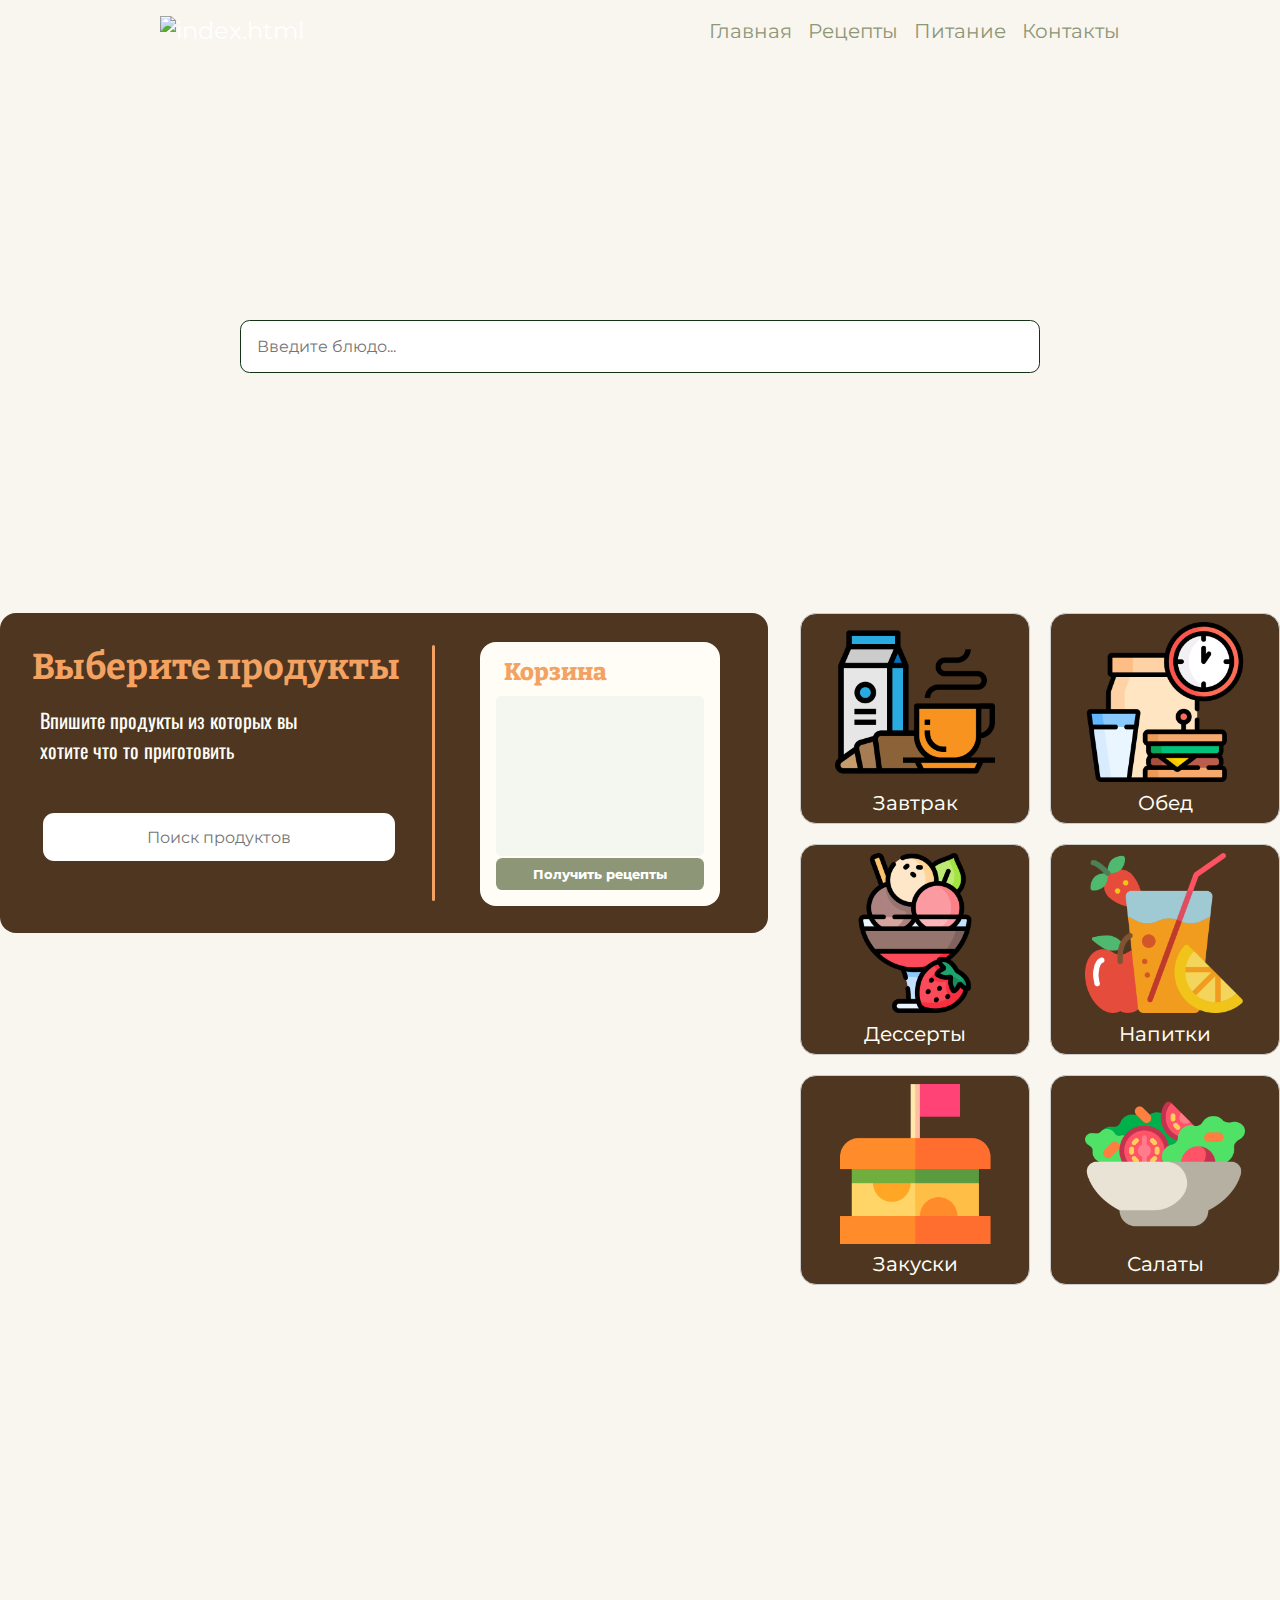
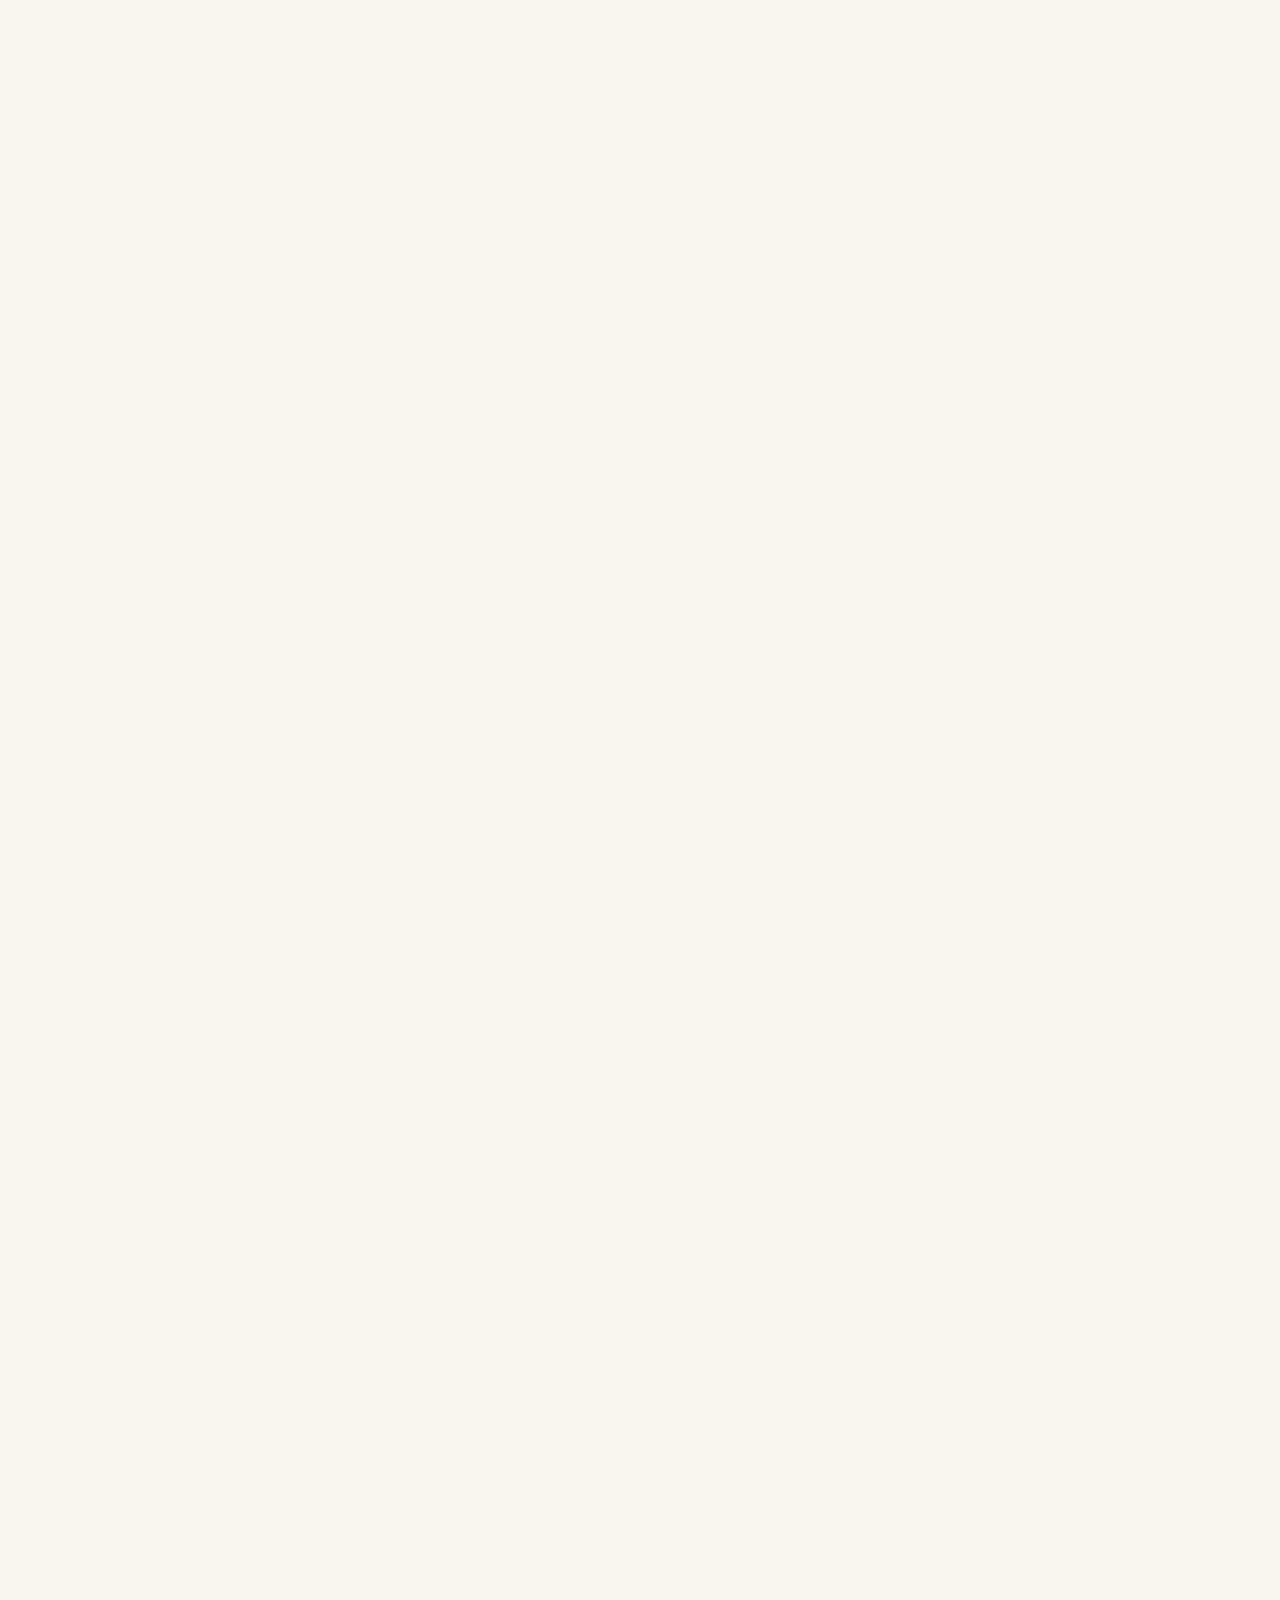
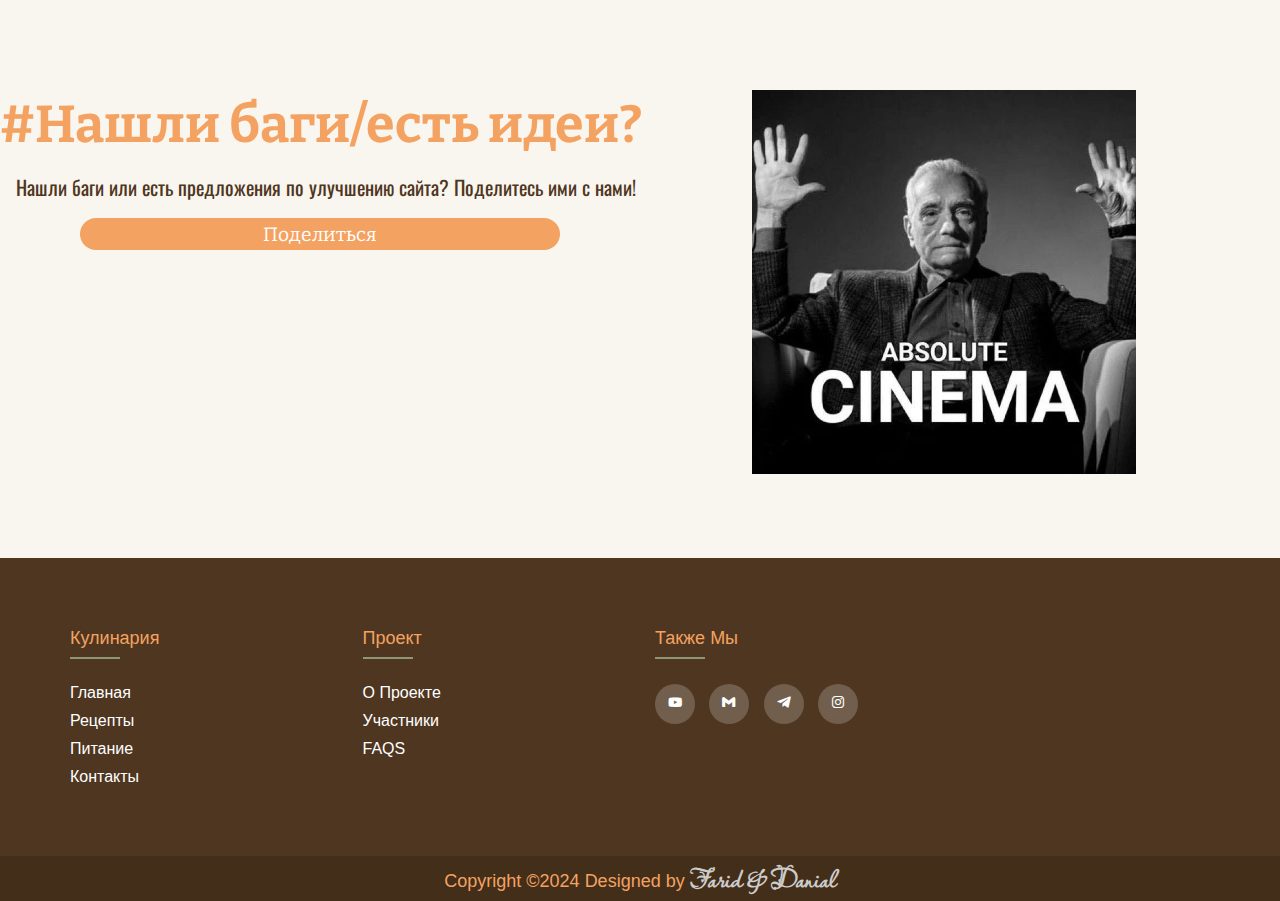
==== commit 6ad92a6c: "Add files via upload" ====
--- a/index.html
+++ b/index.html
@@ -17,7 +17,7 @@
     <nav>
         <header class="navbar">
             <div class="navbar-logo">
-                <img src="https://i.ibb.co.com/FK2LLBB/logo-with-transparency-and-text-removebg-preview.png" alt="logo-with-transparency-and-text-removebg-preview" border="0">
+                <img src="https://i.ibb.co.com/FK2LLBB/logo-with-transparency-and-text-removebg-preview.png" alt="index.html">
             </div>
             
             <button class="navbar-menu-icon" id="menu-toggle1">
@@ -213,7 +213,7 @@
                         <li><a href="index.html">Главная</a></li>
                         <li><a href="ConsoleApplication1/recipes.html">Рецепты</a></li>
                         <li><a href="pitanie.html">Питание</a></li>
-                        <li><a href="#">Контакты</a></li>
+                        <li><a href="contact.html">Контакты</a></li>
                     </ul>
                 </div>
 
--- a/style.css
+++ b/style.css
@@ -986,39 +986,6 @@
         transform: translateY(50px); /* Смещены вниз */
         transition: opacity 0.6s ease, transform 1.4s ease; /* Плавная анимация */
     }
-    
-    
-
-    
-
-
-
-    .footer-bottom {
-        background-color: #432e1a;
-        display: flex; /* Добавляем flexbox для центрирования */
-        justify-content: center; /* Горизонтальное центрирование содержимого */
-        align-items: center; /* Вертикальное центрирование содержимого */
-        text-align: center; /* На всякий случай добавляем центрирование текста */
-        padding: 1rem; /* Добавляем внутренние отступы */
-    }
-    
-    .footer-bottom p {
-        color: #F4A261;
-        font-size: 18px;
-        font-weight: 500;
-        margin: 0; /* Убираем автоматические отступы, которые могут мешать */
-    }
-    
-    .footer-bottom .designed {
-        color: #ccc;
-        font-family: "Lavishly Yours", cursive;
-        font-size: 28px;
-        font-weight: 600;
-        margin-top: 0.5rem; /* Если нужно отступить ниже основного текста */
-    }
-
-    
-    
 }
 
 
@@ -1185,13 +1152,6 @@
     #search-bar {
         width: 90%;
     }
-    body {
-        font-family: Arial, sans-serif;
-        margin: 0;
-        padding: 0;
-        background-color: #f9f5ef;
-        color: #333;
-    }
     
     /*navbar*/
     .navbar {
@@ -1246,10 +1206,6 @@
         pointer-events: all; /* Разрешаем клики */
     }
     
-    .search-container{
-            width: 90%;
-        }
-
     main {
         width: 80%;
         margin-top: -15rem;
@@ -1408,21 +1364,6 @@
 
     
 
-    .footer-bottom p{
-        color: #F4A261;
-        margin: 1rem 5rem .5rem 6rem;
-        font-size: 18px;
-        font-weight: 500;
-    }
-    
-    .footer-bottom .designed {
-        color: #ccc;
-        font-family: "Lavishly Yours", cursive;
-        font-size: 28px;
-        font-weight: 600;
-    }
-
-
 }
 
 @media  (max-width: 430px) {
